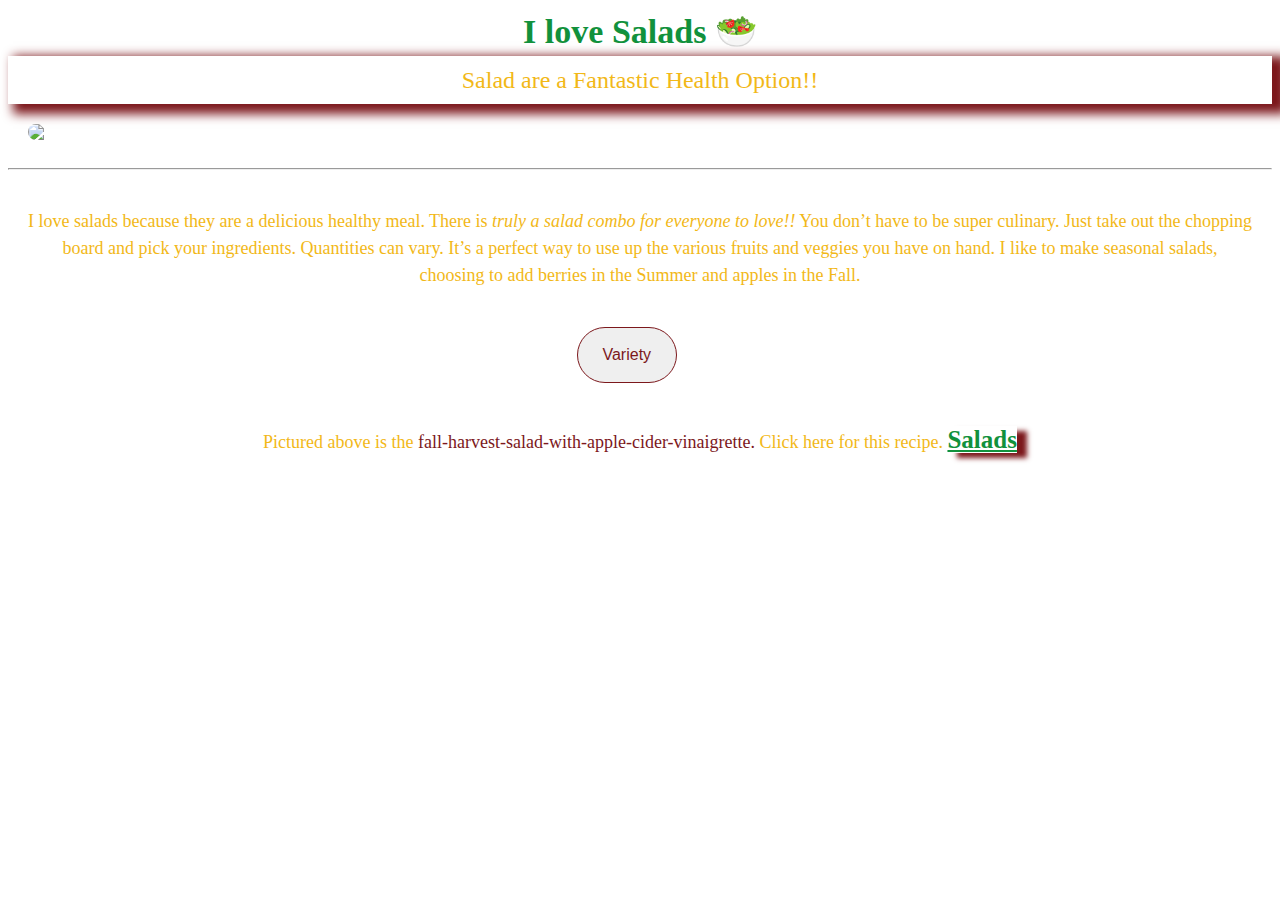
==== index.html @ d582a464 "Salads are Delicious" ====
<!DOCTYPE html>
<html lang="en">
  <head>
    <meta charset="UTF-8" />
    <meta name="viewport" content="width=device-width, initial-scale=1.0" />
    <title></title>
    <style>
      H1 {
        text-align: center;
        font-size: 34px;
        line-height: 48px;
        margin: 0;
        color: #11913c;
      }

      H2 {
        text-align: center;
        margin: 0;
        font-size: 34;
        line-height: 48px;
        font-weight: lighter;
        color: #f2b818;
        box-shadow: 10px 5px 10px 5px #7c181c;
      }

      P {
        vertical-align: 25px;
        font-size: 18px;
        text-align: center;
        color: #f2b818;
        padding: 20px;
        line-height: 1.5;
      }

      img {
        max-width: 100%;
        display: Block;
        margin: 0 auto;
        padding: 20px;
        border-radius: 50px;
        border-color: #7c181c;
        background: linear-gradient();
      }

      .Salads {
        color: #11913c;
        text-align: center;
        font-weight: bold;
        font-size: 25px;
        box-shadow: 10px 5px 5px #7c181c;
      }

      .varietybutton:hover {
        background-color: #11913c;
        color: #fff;
        border: 1px solid #fff;
        transition: right 2s ease-in-out 0.5s;
        cursor: pointer;
      }

      .varietybutton {
        border-radius: 30px;
        text-align: center;
        display: block;
        margin: 20px 5opx;
        color: #7c181c;
        font-size: 16px;
        line-height: 22px;
        padding: 16px 24px;
        cursor: 🥗;
        border: 1px solid;
        width: 100px;
        position: relative;
        top: 100%;
        bottom: 100%;
        left: 45%;
        right: 45%;
      }
    </style>
  </head>

  <body>
    <h1>
      <strong> I love Salads 🥗 </strong>
    </h1>

    <h2>Salad are a Fantastic Health Option!!</h2>

    <img
      src=" https://aseasyasapplepie.com/wp-content/uploads/2015/10/fall-harvest-salad-with-apple-cider-vinaigrette.jpg "
    />
    <hr />
    <div>
      <p>
        I love salads because they are a delicious healthy meal. There is
        <em>truly a salad combo for everyone to love!!</em>
        You don’t have to be super culinary. Just take out the chopping board
        and pick your ingredients. Quantities can vary. It’s a perfect way to
        use up the various fruits and veggies you have on hand. I like to make
        seasonal salads, choosing to add berries in the Summer and apples in the
        Fall.
      </p>
    </div>
    <button class="varietybutton">Variety</button>
    <p>
      Pictured above is the
      <span style="color: #7c181c">
        fall-harvest-salad-with-apple-cider-vinaigrette.</span
      >
      Click here for this recipe.
      <a
        href="https://aseasyasapplepie.com/fall-harvest-salad-with-apple-cider-vinaigrette/"
        target="_blank"
        class="Salads"
      >
        Salads
      </a>
    </p>

    <script>
      function variety() {
        let name = prompt("what is your name?");
        let email = prompt("what is your email?");
        let salad = prompt("What is your favorite salad?");
        alert("Go Enjoy a Salad for Lunch 😎☀️ 🥗 ");
      }

      let varietybutton = document.querySelector(".varietybutton");
      varietybutton.addEventListener("click", variety);
    </script>
  </body>
</html>
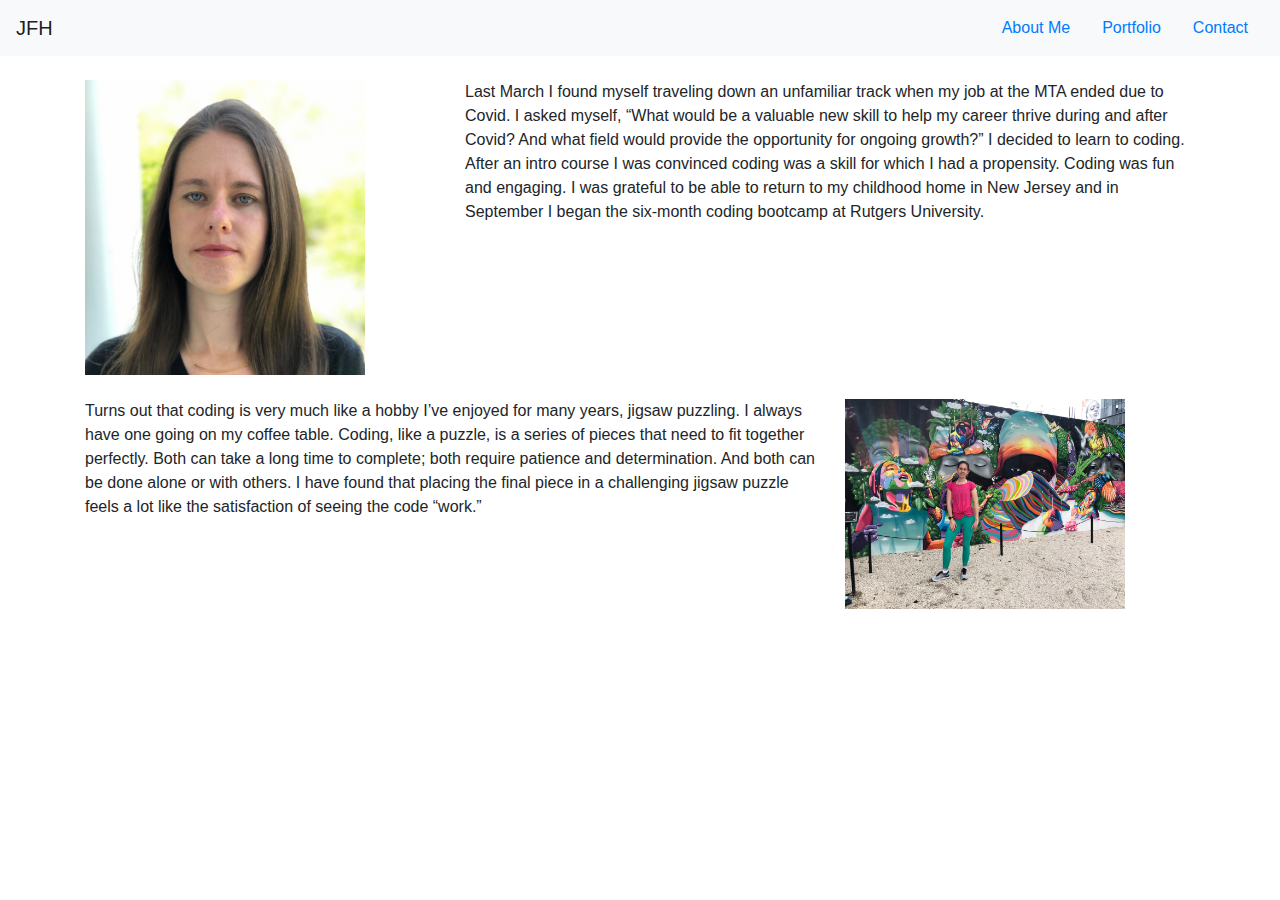
==== commit 270c090b: "updates" ====
--- a/index.html
+++ b/index.html
@@ -3,130 +3,76 @@
   <head>
     <meta charset="UTF-8" />
     <meta name="viewport" content="width=device-width, initial-scale=1.0" />
-    <title></title>
-    <style>
-      H1 {
-        text-align: center;
-        font-size: 34px;
-        line-height: 48px;
-        margin: 0;
-        color: #11913c;
-      }
+    <link
+      rel="stylesheet"
+      href="https://stackpath.bootstrapcdn.com/bootstrap/4.5.2/css/bootstrap.min.css"
+      integrity="sha384-JcKb8q3iqJ61gNV9KGb8thSsNjpSL0n8PARn9HuZOnIxN0hoP+VmmDGMN5t9UJ0Z"
+      crossorigin="anonymous"
+    />
+            <script
+      src="https://stackpath.bootstrapcdn.com/bootstrap/4.5.2/js/bootstrap.min.js"
+      integrity="sha384-B4gt1jrGC7Jh4AgTPSdUtOBvfO8shuf57BaghqFfPlYxofvL8/KUEfYiJOMMV+rV"
+      crossorigin="anonymous" >
+          </script>
 
-      H2 {
-        text-align: center;
-        margin: 0;
-        font-size: 34;
-        line-height: 48px;
-        font-weight: lighter;
-        color: #f2b818;
-        box-shadow: 10px 5px 10px 5px #7c181c;
-      }
-
-      P {
-        vertical-align: 25px;
-        font-size: 18px;
-        text-align: center;
-        color: #f2b818;
-        padding: 20px;
-        line-height: 1.5;
-      }
-
-      img {
-        max-width: 100%;
-        display: Block;
-        margin: 0 auto;
-        padding: 20px;
-        border-radius: 50px;
-        border-color: #7c181c;
-        background: linear-gradient();
-      }
-
-      .Salads {
-        color: #11913c;
-        text-align: center;
-        font-weight: bold;
-        font-size: 25px;
-        box-shadow: 10px 5px 5px #7c181c;
-      }
-
-      .varietybutton:hover {
-        background-color: #11913c;
-        color: #fff;
-        border: 1px solid #fff;
-        transition: right 2s ease-in-out 0.5s;
-        cursor: pointer;
-      }
-
-      .varietybutton {
-        border-radius: 30px;
-        text-align: center;
-        display: block;
-        margin: 20px 5opx;
-        color: #7c181c;
-        font-size: 16px;
-        line-height: 22px;
-        padding: 16px 24px;
-        cursor: 🥗;
-        border: 1px solid;
-        width: 100px;
-        position: relative;
-        top: 100%;
-        bottom: 100%;
-        left: 45%;
-        right: 45%;
-      }
-    </style>
+    <title>About Me</title>
   </head>
 
   <body>
-    <h1>
-      <strong> I love Salads 🥗 </strong>
-    </h1>
+    <nav id="navbar-example2" class="navbar navbar-light bg-light">
+      <a class="navbar-brand" href="#">JFH</a>
+ 
+      <ul class="nav nav-pills">
+        <li class="nav-item">
+          <a class="nav-link" href="index.html"> About Me </a>
+        </li>
 
-    <h2>Salad are a Fantastic Health Option!!</h2>
+        <li class="nav-item">
+          <a class="nav-link" href="portfolio.html">Portfolio</a>
+        </li>
 
-    <img
-      src=" https://aseasyasapplepie.com/wp-content/uploads/2015/10/fall-harvest-salad-with-apple-cider-vinaigrette.jpg "
-    />
-    <hr />
-    <div>
-      <p>
-        I love salads because they are a delicious healthy meal. There is
-        <em>truly a salad combo for everyone to love!!</em>
-        You don’t have to be super culinary. Just take out the chopping board
-        and pick your ingredients. Quantities can vary. It’s a perfect way to
-        use up the various fruits and veggies you have on hand. I like to make
-        seasonal salads, choosing to add berries in the Summer and apples in the
-        Fall.
-      </p>
+        <li class="nav-item">  
+          <a class="nav-link" href="contact.html"> Contact</a>
+        </li>
+      </ul>
+    </nav>
+
+    <br />
+
+    <div class="container">
+      <div class="row">
+        <div class="col-sm-4">
+          <img src="Linkedin  2.jpeg" alt= "work" width="80%" class = "photo" />
+        </div>
+        <div class="col-sm-8">
+          <p>
+   
+         Last March I found myself traveling down an unfamiliar track when my job at the MTA ended due to Covid.  I asked myself, “What would be a valuable new skill to help my career thrive during and after Covid? And what field would provide the opportunity for ongoing growth?” I decided to learn to coding. After an intro course I was convinced coding was a skill for which I had a propensity. Coding was fun and engaging. I was grateful to be able to return to my childhood home in New Jersey and in September I began the six-month coding bootcamp at Rutgers University.  
+
+          </p>
+        </div>
+      </div>
+   
+    <br />
+
+
+      <div class="row">
+        <div class="col-sm-8">
+          <p>
+            
+            Turns out that coding is very much like a hobby I’ve enjoyed for many years, jigsaw puzzling. I always have one going on my coffee table. Coding, like a puzzle, is a series of pieces that need to fit together perfectly. Both can take a long time to complete; both require patience and determination. And both can be done alone or with others. I have found that placing the final piece in a challenging jigsaw puzzle feels a lot like the satisfaction of seeing the code “work.” 
+
+
+
+          </p>
+        </div>
+        <div class="col-sm-4">
+          <img src="florida.jpeg" alt = "florida"
+          width="80%" />
+        </div>
+      </div>
     </div>
-    <button class="varietybutton">Variety</button>
-    <p>
-      Pictured above is the
-      <span style="color: #7c181c">
-        fall-harvest-salad-with-apple-cider-vinaigrette.</span
-      >
-      Click here for this recipe.
-      <a
-        href="https://aseasyasapplepie.com/fall-harvest-salad-with-apple-cider-vinaigrette/"
-        target="_blank"
-        class="Salads"
-      >
-        Salads
-      </a>
-    </p>
+     </div>
 
-    <script>
-      function variety() {
-        let name = prompt("what is your name?");
-        let email = prompt("what is your email?");
-        let salad = prompt("What is your favorite salad?");
-        alert("Go Enjoy a Salad for Lunch 😎☀️ 🥗 ");
-      }
-
-      let varietybutton = document.querySelector(".varietybutton");
-      varietybutton.addEventListener("click", variety);
-    </script>
   </body>
 </html>
